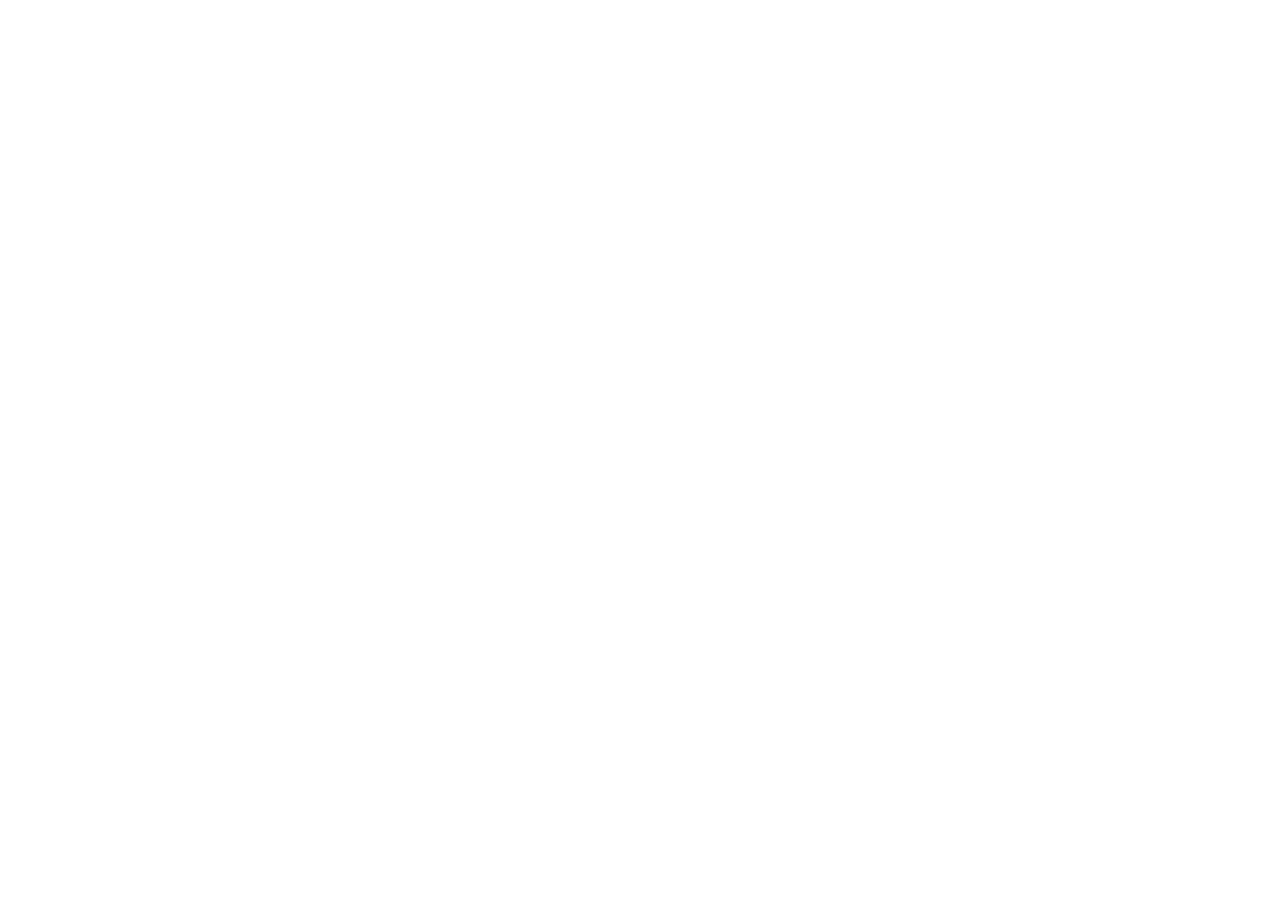
==== index.html @ 75afae0f "create database" ====
<!DOCTYPE html>
<html lang="pt-BR">
<head>
    <meta charset="UTF-8">
    <meta name="viewport" content="width=device-width, initial-scale=1.0">
    <link rel="stylesheet" href="style.css">
    <title>Portifolio</title>
</head>
<body>
    
</body>
</html>
---- style.css ----
@import url('https://fonts.googleapis.com/css2?family=Baloo+Da+2:wght@400;500;600;700&family=Josefin+Slab:ital,wght@0,300;0,400;0,600;0,700;1,300;1,400;1,600&family=Mulish:ital,wght@0,200;0,300;0,400;0,500;1,200;1,300;1,400&display=swap');

@import url('https://cdnjs.cloudflare.com/ajax/libs/font-awesome/5.15.4/css/all.min.css');
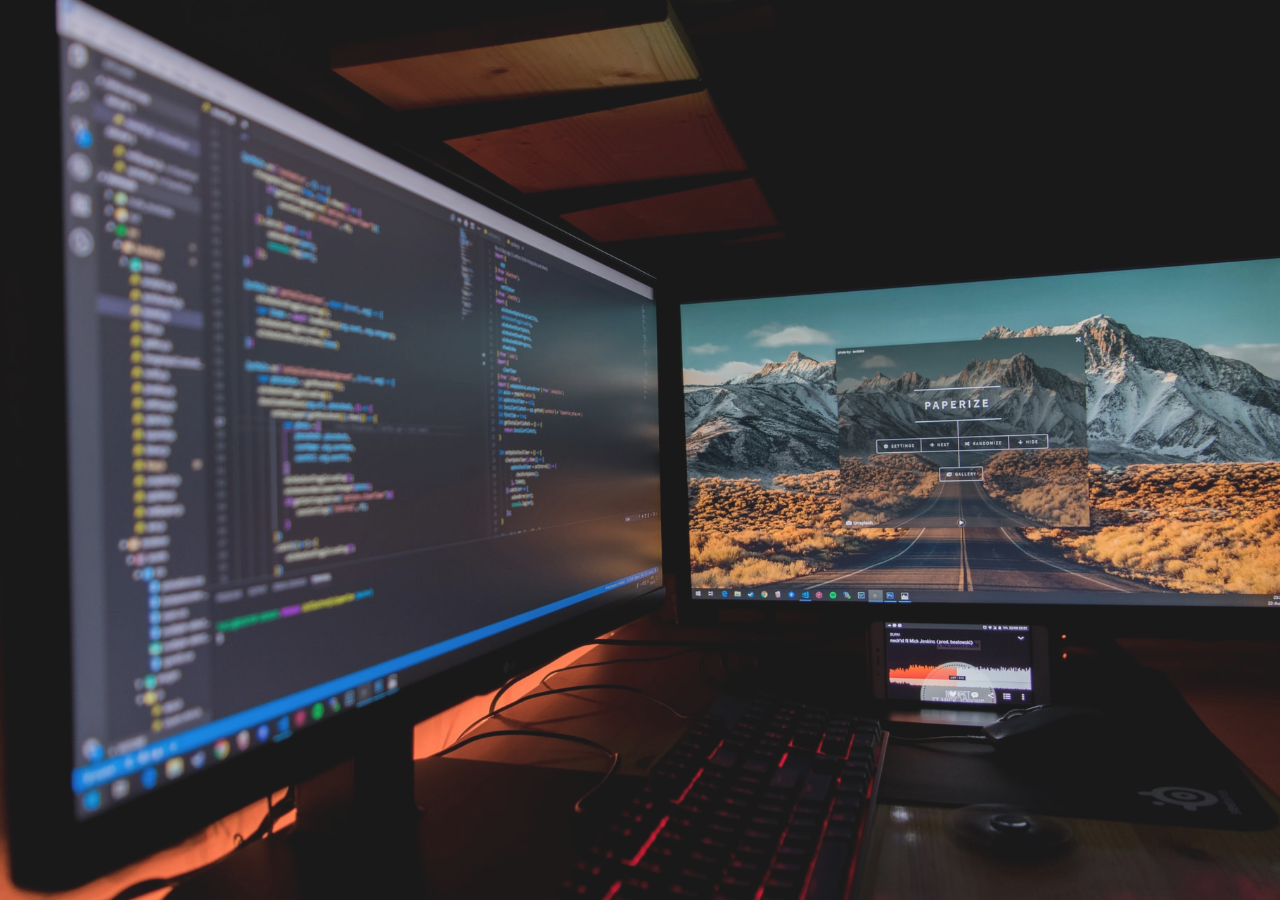
==== commit 5e90f372: ":package: header" ====
--- a/index.html
+++ b/index.html
@@ -4,9 +4,28 @@
     <meta charset="UTF-8">
     <meta name="viewport" content="width=device-width, initial-scale=1.0">
     <link rel="stylesheet" href="style.css">
-    <title>Portifolio</title>
+    <link rel="apple-touch-icon" sizes="180x180" href="imagens/apple-touch-icon.png">
+    <link rel="icon" type="image/png" sizes="32x32" href="imagens/favicon-32x32.png">  
+    <link rel="icon" type="image/png" sizes="16x16" href="imagens/favicon-16x16.png">
+    <link rel="manifest" href="/site.webmanifest">
+    <title>Portfólio</title>
 </head>
 <body>
-    
+    <div class="container">
+        <header>
+            <div class="img-wrapper">
+                <img src="imagens/bgm.jpg" alt="">
+            </div>
+            <div class="banner">
+                <h1>Web Developer & </h1>
+                 <h1>   Front End Designer</h1>
+                <p>Antonio Eduardo Jordão</p>
+                <button>Saiba mais</button>
+            </div>
+            
+        </header>
+    </div>
+
+
 </body>
 </html>
--- a/style.css
+++ b/style.css
@@ -2,3 +2,94 @@
 
 @import url('https://cdnjs.cloudflare.com/ajax/libs/font-awesome/5.15.4/css/all.min.css');
 
+*{
+    margin: 0;
+    padding: 0;
+}
+
+header{
+    width: 100%;
+    height: 100vh;
+    overflow: hidden;
+    position: relative;
+}
+
+.img-wrapper{
+    width: 100%;
+    height: 100%;
+    overflow: hidden;
+}
+
+.img-wrapper img{
+    width: 100%;
+    height: 100%;
+    object-fit: cover;
+    opacity: 0.9;
+    animation: zoom 5s;
+}
+
+@keyframes zoom {
+    0%{
+        transform: scale(1.5);
+    }
+    100%{
+        transform: scale(1);
+    }
+}
+
+.banner{
+    position: absolute;
+    top: 45%;
+    left: 15%;
+}
+
+.banner h1{
+    color: #ffffff;
+    font-size: 3.5rem;
+    font-family: "Baloo Da 2", serif;
+    font-weight: 200;
+    text-shadow: .3rem .4rem 2px rgba(0, 0, 0, .4) ;
+    line-height: 3.5rem;
+    margin-bottom: 0.6rem;
+    opacity: 0;
+    animation: moveBanner 1s 0.5s forwards;
+}
+
+@keyframes moveBanner{
+    0%{
+        transform: translateY(10rem) rotateY(-30deg);
+    }
+    100%{
+        transform: translateY(0) rotateY(0);
+        opacity: 1;
+    }
+}
+
+.banner p{
+    font-family: "Josefin Slab", serif;
+    color: white;
+    font-size: 2rem;
+    text-shadow: .2rem .2rem  rgba(0, 0, 0, .4) ;
+    margin-bottom: 2rem;
+    opacity: 0;
+    animation: moveBanner 1s 0.7s forwards;
+}
+.banner button{
+    font-family: "Mulish", serif ;
+    color: white;
+    text-transform: uppercase;
+    font-size: 1rem;
+    letter-spacing: .1rem;
+    background-color: rgb(199, 46, 204);
+    padding: 1rem 3rem;
+    border: none;
+    border-radius: 8px;
+    cursor: pointer;
+    opacity: 0;
+    animation: moveBanner 1s 0.9s forwards;
+}
+.banner button:hover{
+    color: black;
+    opacity: 0.8;
+}
+
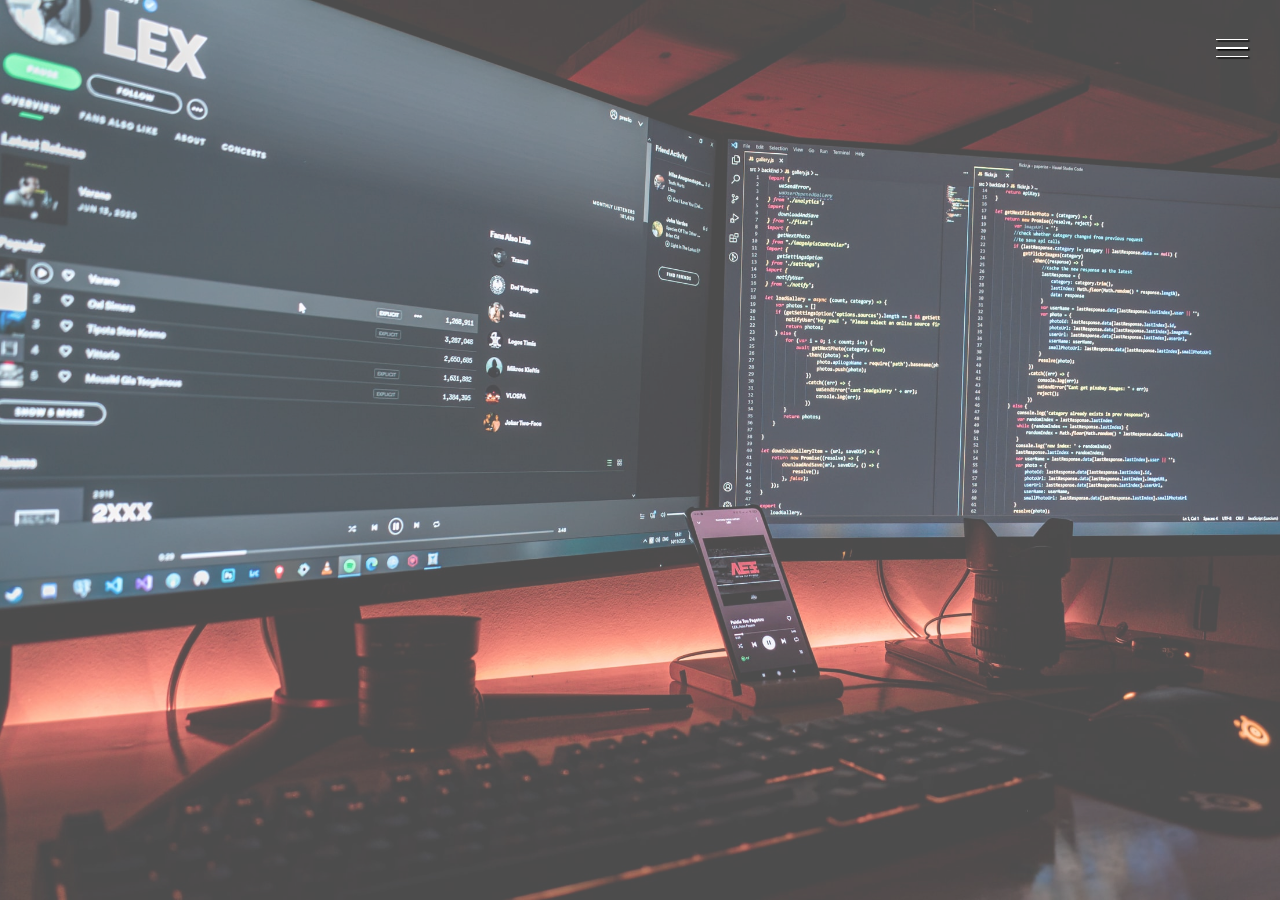
==== commit 6c2c89a7: ":package:menu sidebar" ====
--- a/index.html
+++ b/index.html
@@ -1,5 +1,5 @@
 <!DOCTYPE html>
-<html lang="pt-BR">
+<html lang="pt-BR"> 
 <head>
     <meta charset="UTF-8">
     <meta name="viewport" content="width=device-width, initial-scale=1.0">
@@ -12,9 +12,17 @@
 </head>
 <body>
     <div class="container">
+
+        <div class="hamburguer">
+            <div class="line" id="line1"></div> 
+            <div class="line" id="line2"></div>
+            <div class="line" id="line3"></div>
+            <span>Fechar</span>
+        </div>
+
         <header>
             <div class="img-wrapper">
-                <img src="imagens/bgm.jpg" alt="">
+                <img src="imagens/tema2g.jpg" alt="">
             </div>
             <div class="banner">
                 <h1>Web Developer & </h1>
@@ -22,10 +30,28 @@
                 <p>Antonio Eduardo Jordão</p>
                 <button>Saiba mais</button>
             </div>
-            
-        </header>
+        </header> 
+        
+        <div class="sidebar"> 
+            <nav>
+                <ul class="menu">
+                    <li class="menu-item"><a href="#" class="menu-link">Home</a></li>
+                    <li class="menu-item"><a href="#" class="menu-link">Conhecimento</a></li>
+                    <li class="menu-item"><a href="#" class="menu-link">Projetos</a></li>
+                    <li class="menu-item"><a href="#" class="menu-link">Contato</a></li>
+                    <li class="menu-item"><a href="#" class="menu-link">Orçamento</a></li>
+                </ul>
+            </nav>
+            <div class="social-media">
+                <a href="#"><i class="fab fa-facebook"></i></a>
+                <a href="#"><i class="fab fa-github-alt"></i></a>
+                <a href="#"><i class="fab fa-twitter"></i></a>
+            </div>
+        </div>
+
     </div>
+  </body>
 
+  <script src="script.js"></script>
 
-</body>
-</html>
+</html> 
--- a/style.css
+++ b/style.css
@@ -5,6 +5,80 @@
 *{
     margin: 0;
     padding: 0;
+    list-style: none;
+    text-decoration: none;
+}
+
+:root{
+    --font-primary: "Baloo Da 2", serif ;
+    --font-secundary: "Josefin Slab", serif;
+    --font-action: "Mulish", serif ;
+}
+.hamburguer{
+    /*background-color: crimson;*/
+    width: 2rem;
+    height: 2rem;
+    position: fixed;
+    z-index: 100;
+    right: 2rem; 
+    top: 2rem;
+    display: flex;
+    flex-direction: column;  
+    justify-content: space-evenly;  
+    cursor: pointer;
+}
+
+.show-menu .hamburguer{
+    right: 16rem;
+}
+
+.line{
+    width: 100%;
+    height: .1rem;
+    background-color: #fff;
+    box-shadow: 0.1rem 0.1rem 1px #000;
+    transition: transform 1s;
+}
+
+.show-menu #line1{
+    transform: rotate(45deg) translate(.2rem, .45rem);
+}
+
+.show-menu #line2{
+    opacity: 0;
+    visibility: hidden;
+}
+
+.show-menu #line3{
+    transform: rotate(-45deg) translate(.14rem, -.45rem);
+}
+
+.hamburguer span{
+    position: absolute;
+    left: 3rem;
+    height: 2rem;
+    width: 6rem;
+    display: flex;
+    justify-content: center;
+    align-items: center;
+    background-color: #a044ff;
+    color: white;
+    font-family: var(--font-action);
+    opacity: 0;
+}
+
+.hamburguer span::before{
+    content:"";
+    position: absolute;
+    border-right: .5rem solid #a044ff;
+    border-top: .5rem solid transparent;
+    border-left: .5rem solid transparent;
+    border-bottom: .5rem solid transparent;
+    left: -1rem;
+}
+
+.show-menu .hamburguer:hover span{
+    opacity: 1;
 }
 
 header{
@@ -24,13 +98,13 @@
     width: 100%;
     height: 100%;
     object-fit: cover;
-    opacity: 0.9;
+    opacity: 0.7;
     animation: zoom 5s;
 }
 
 @keyframes zoom {
     0%{
-        transform: scale(1.5);
+        transform: scale(1.5); 
     }
     100%{
         transform: scale(1);
@@ -46,7 +120,7 @@
 .banner h1{
     color: #ffffff;
     font-size: 3.5rem;
-    font-family: "Baloo Da 2", serif;
+    font-family: var(--font-primary), serif;
     font-weight: 200;
     text-shadow: .3rem .4rem 2px rgba(0, 0, 0, .4) ;
     line-height: 3.5rem;
@@ -65,17 +139,80 @@
     }
 }
 
+.sidebar{
+    width: 20rem;
+    height: 100vh;
+    background-color: #ffffff;
+    /*opacity: .1;*/
+    position: fixed;
+    top: 0;
+    right: -20rem;
+    transition: all 1s;
+}
+
+.show-menu .sidebar{
+    right: 0;
+}
+
+.menu {
+    position: absolute;
+    top: 30%;
+    left: 20%;
+    transform: translate(-50% -50%);
+}
+
+.menu-item{
+    text-align: center;
+    margin-bottom: 0.5rem;
+}
+
+.menu-link{
+    font-family: var(--font-action); 
+    font-size: 2rem;
+    color: #555;
+    transition: color 1s ;
+}
+
+.menu-link:hover{
+    color: rgb(160, 52, 151);
+}
+
+.social-media{
+    position: absolute;
+    bottom: 2rem;
+    width: 100%;
+    display: flex;
+    justify-content: space-evenly;
+}
+
+.social-media i{
+    background-color: #6a3093;
+    color: rgba(255, 255, 255, 1);
+    height: 2.5rem;
+    width: 2.5rem;
+    font-size: 1.5rem;
+    display: flex;
+    justify-content: center;
+    align-items: center;
+    border-radius: 50%;
+    transition: background-color 1s;
+}
+
+.social-media i:hover{
+    background-color: #a044ff;
+}
+
 .banner p{
-    font-family: "Josefin Slab", serif;
+    font-family: var(--font-secundary);
     color: white;
-    font-size: 2rem;
+    font-size: 2.5rem;
     text-shadow: .2rem .2rem  rgba(0, 0, 0, .4) ;
     margin-bottom: 2rem;
     opacity: 0;
     animation: moveBanner 1s 0.7s forwards;
 }
 .banner button{
-    font-family: "Mulish", serif ;
+    font-family: var(--font-action);
     color: white;
     text-transform: uppercase;
     font-size: 1rem;
